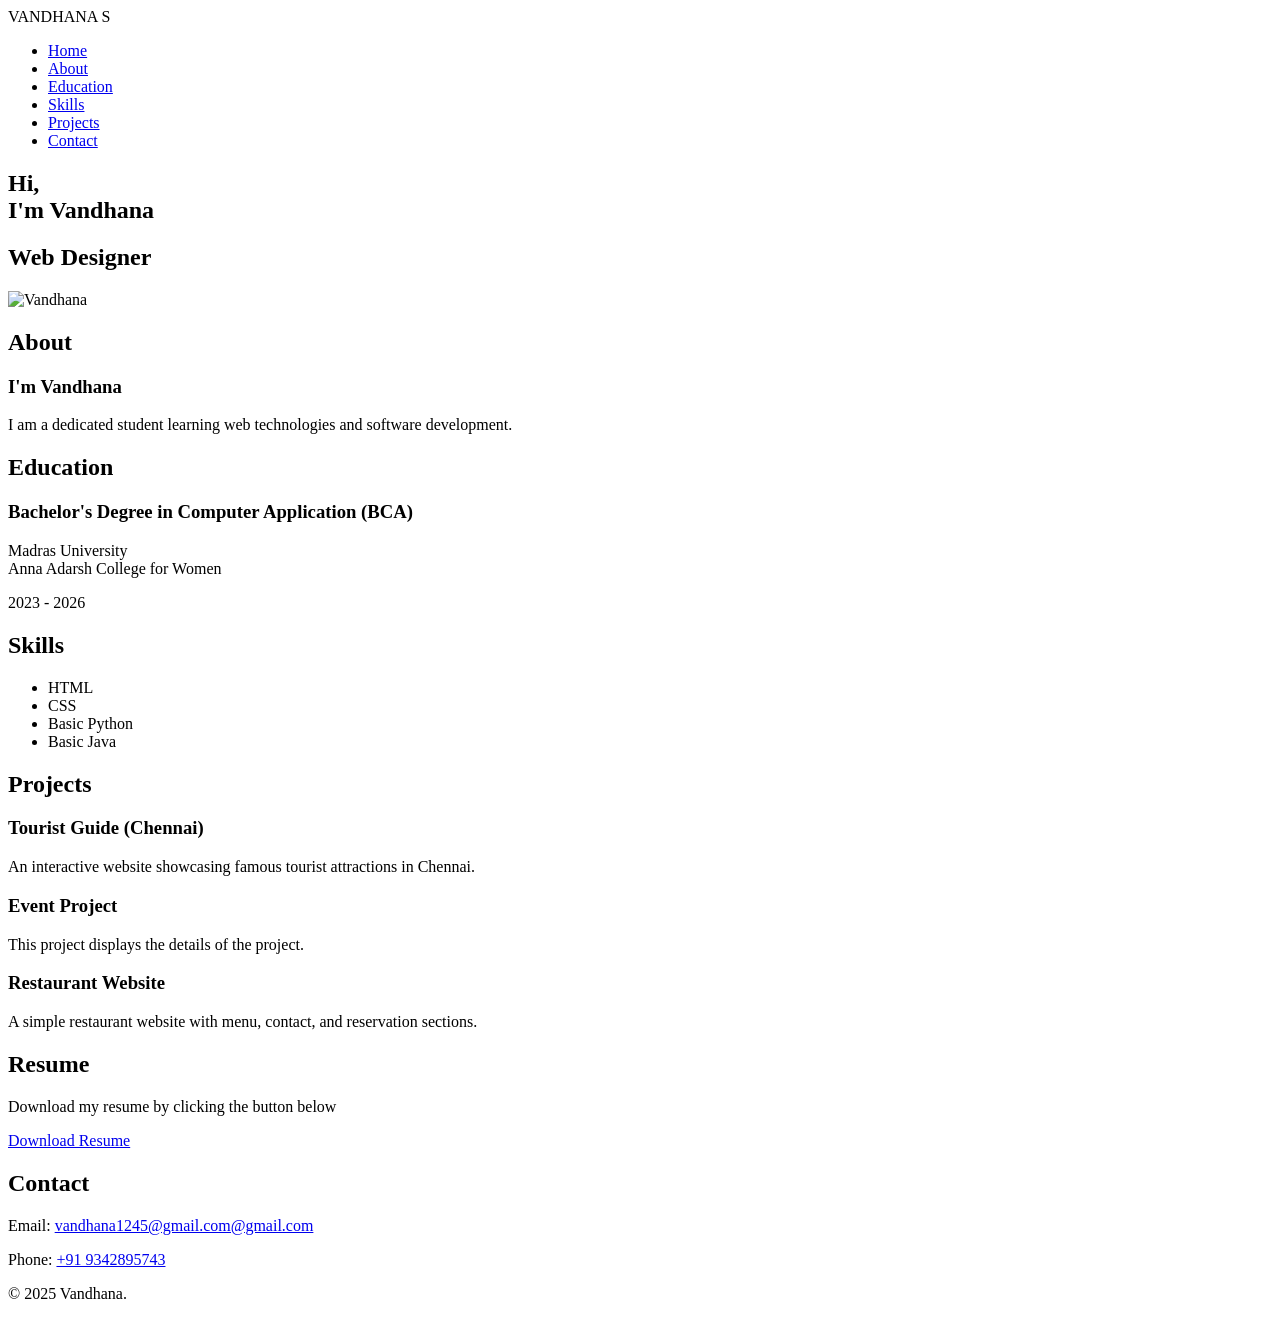
==== index.html @ 9268981f "Rename File - index.html to index.html" ====
<!DOCTYPE html>
<html lang="en">
<head>
    <meta charset="UTF-8">
    <meta name="viewport" content="width=device-width, initial-scale=1.0">
    <title>Portfolio - Vandhana</title>
    <link rel="stylesheet" href="style.css">
</head>
<body>

    <header>
        <nav>
            <div class="logo">VANDHANA S</div>
            <ul>
                <li><a href="#home">Home</a></li>
                <li><a href="#about">About</a></li>
                <li><a href="#education">Education</a></li>
                <li><a href="#skills">Skills</a></li>
                <li><a href="#projects">Projects</a></li>
                <li><a href="#contact">Contact</a></li>
            </ul>
        </nav> 
    </header>

    <section class="hero" id="home">
        <div class="content">
            <h1>Hi, <br> I'm <span class="highlight">Vandhana</span></h1>
            <h2>Web Designer</h2>
        </div>
        <div class="image">
            <div class="profile-pic">
                <img src="image.jpg" alt="Vandhana">
            </div>
        </div>
    </section>

    <section class="about-section" id="about">
        <h2 class="section-title">About</h2>
        <div class="about-content">
            <h3>I'm Vandhana</h3>
            <p>I am a dedicated student learning web technologies and software development.</p>
        </div>
    </section>

    <section class="education-section" id="education">
        <h2 class="section-title">Education</h2>
        <div class="education-content">
            <div class="education-item">
                <h3>Bachelor's Degree in Computer Application (BCA)</h3>
                <p>Madras University <br> Anna Adarsh College for Women</p> 
                <p>2023 - 2026</p>   
            </div>
        </div>    
    </section>

    <section class="skills-section" id="skills">
        <h2 class="section-title">Skills</h2>
        <div class="skills-content">
            <ul>
                <li>HTML</li>
                <li>CSS</li>
                <li>Basic Python</li>
                <li>Basic Java</li>
            </ul>
        </div>
    </section>

    <section class="projects-section" id="projects">
        <h2 class="section-title">Projects</h2>
        <div class="projects-content">
            <div class="project">
                <h3>Tourist Guide (Chennai)</h3>
                <p>An interactive website showcasing famous tourist attractions in Chennai.</p>
            </div>
            <div class="project">
                <h3>Event Project </h3>
                <p>This project displays the details of the project.</p>
            </div>
            <div class="project">
                <h3>Restaurant Website</h3>
                <p>A simple restaurant website with menu, contact, and reservation sections.</p>
            </div>
        </div>
    </section>

    <section class="resume-section">
        <h2 class="section-title">Resume</h2>
        <div class="resume-content">
            <p>Download my resume by clicking the button below</p>
            <a href="resume.jpg" download class="resume-button">Download Resume</a>
        </div>
    </section>

    <section class="contact-section" id="contact">
        <h2 class="section-title">Contact</h2>
        <div class="contact-content">
            <p>Email: <a href="mailto: vandhana1245@gmail.com@gmail.com">vandhana1245@gmail.com@gmail.com</a></p>
            <p>Phone: <a href="tel:+919342895743">+91 9342895743</a></p>
        </div>
    </section>

    <footer>
        <p>&copy; 2025 Vandhana.</p>
    </footer>

</body>
</html>
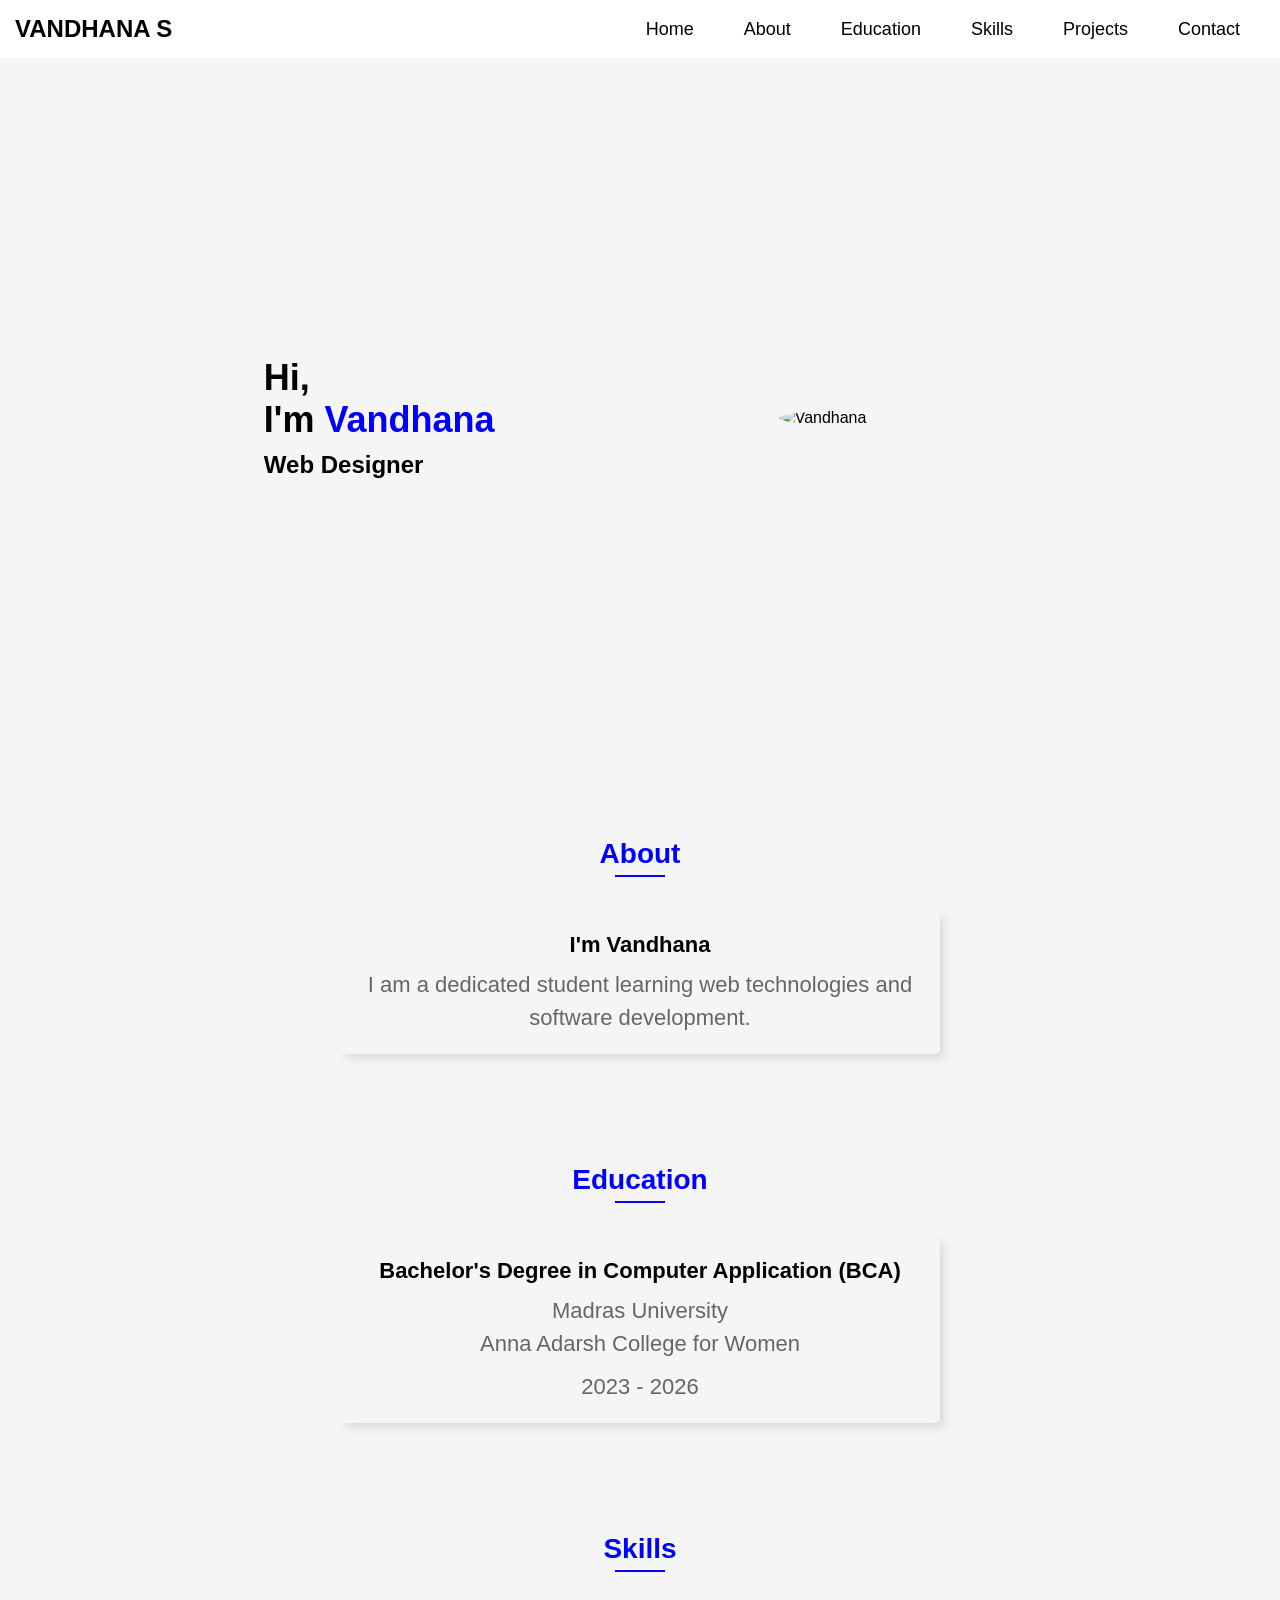
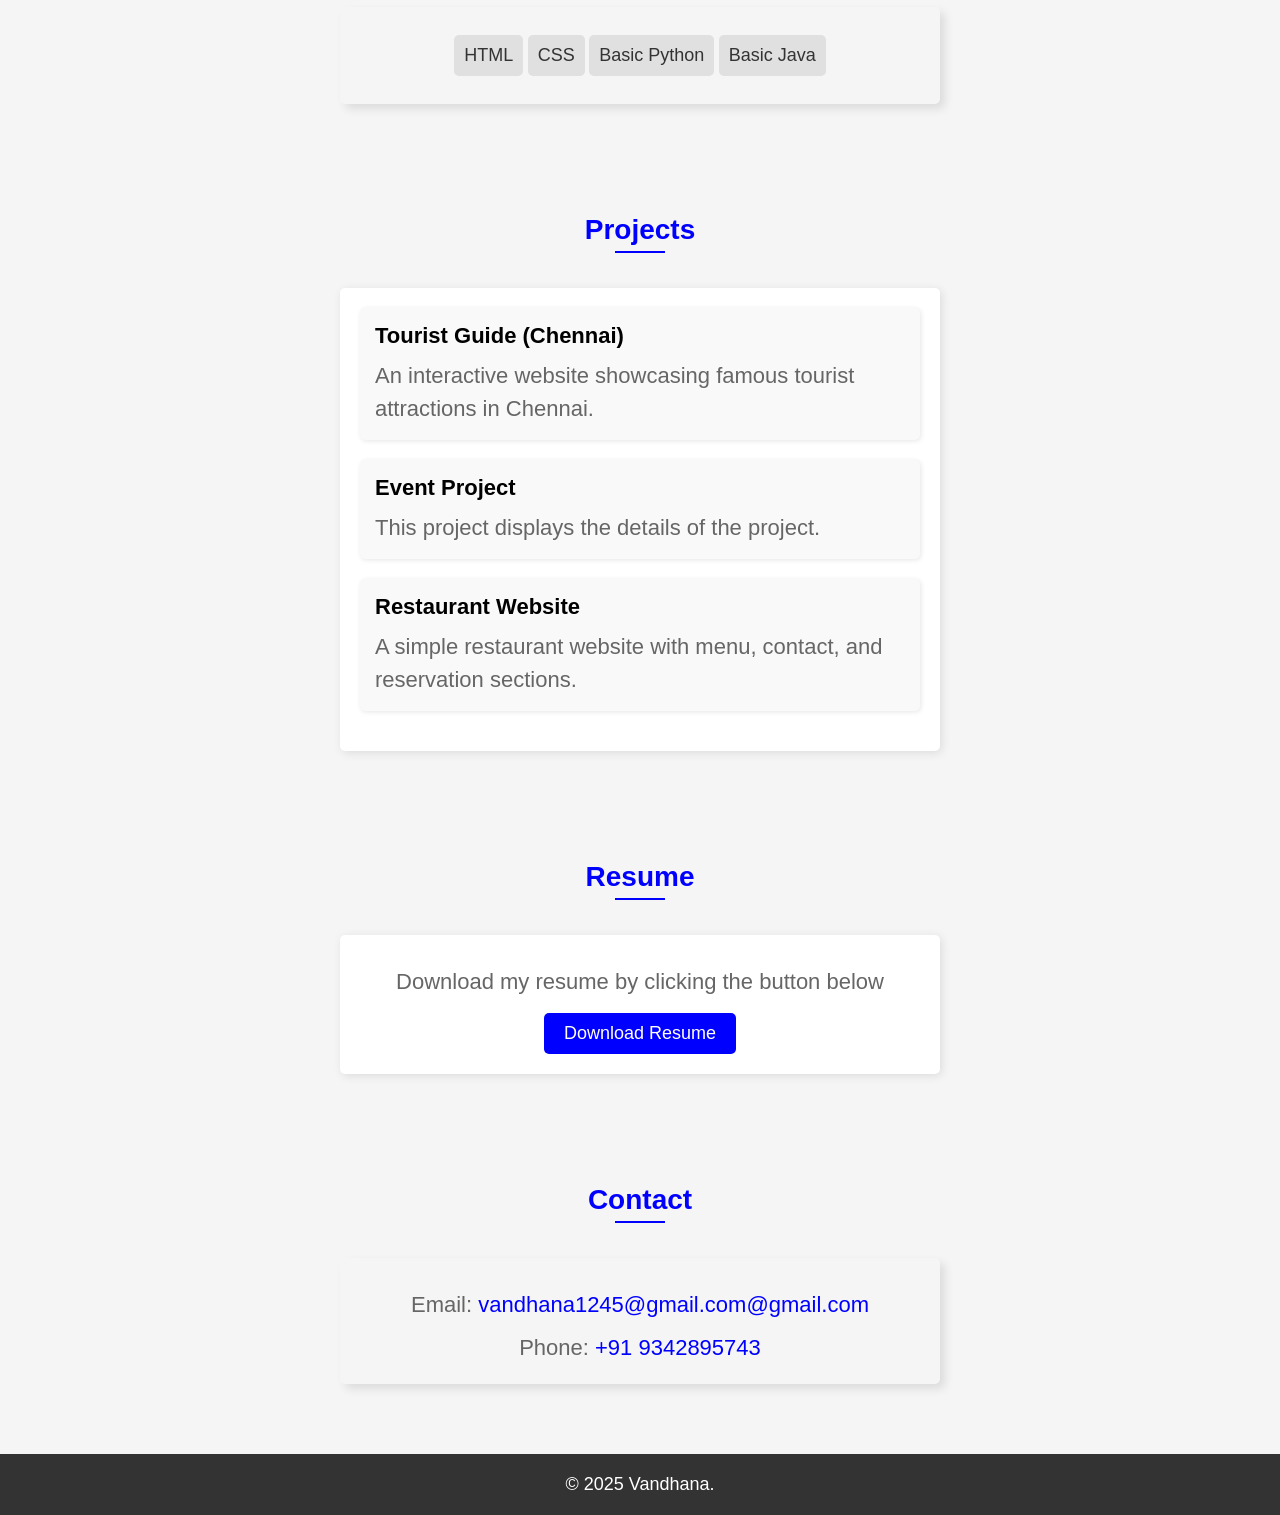
==== commit 3d79457c: "Update index.html" ====
--- a/index.html
+++ b/index.html
@@ -30,7 +30,7 @@
         </div>
         <div class="image">
             <div class="profile-pic">
-                <img src="image.jpg" alt="Vandhana">
+                <img src="File-image.jpg" alt="Vandhana">
             </div>
         </div>
     </section>
--- a/style.css
+++ b/style.css
@@ -0,0 +1,228 @@
+* {
+    margin: 0;
+    padding: 0;
+    box-sizing: border-box;
+    font-family: Arial, sans-serif;
+}
+
+body {
+    background-color: #f5f5f5;
+}
+
+nav {
+    display: flex;
+    justify-content: space-between;
+    align-items: center;
+    padding: 15px;
+    background: white;
+}
+
+.logo {
+    font-size: 24px;
+    font-weight: bold;
+}
+
+nav ul {
+    list-style: none;
+    display: flex;
+}
+
+nav ul li {
+    margin: 0 15px;
+}
+
+nav ul li a {
+    text-decoration: none;
+    color: black;
+    font-size: 18px;
+    padding: 5px 10px;
+    transition: 0.3s ease;
+}
+
+nav ul li a:hover {
+    background-color: blue;
+    border-radius: 5px;
+}
+
+.hero {
+    display: flex;
+    align-items: center;
+    justify-content: space-around;
+    height: 80vh;
+    padding: 0 10%;
+}
+
+.content h1 {
+    font-size: 36px;
+}
+
+.highlight {
+    color: blue;
+}
+
+h2 {
+    font-size: 24px;
+    margin-top: 10px;
+}
+
+.btn {
+    display: inline-block;
+    margin-top: 20px;
+    padding: 10px 20px;
+    background: blue;
+    color: white;
+    text-decoration: none;
+    border-radius: 5px;
+}
+
+.social-links {
+    margin-top: 20px;
+}
+
+.social-links a {
+    margin-right: 10px;
+    text-decoration: none;
+    font-size: 20px;
+}
+
+.image {
+    position: relative;
+}
+
+.profile-pic {
+    width: 250px;
+    height: 250px;
+    border-radius: 50%;
+    display: flex;
+    align-items: center;
+    justify-content: center;
+}
+
+.profile-pic img {
+    width: 90%;
+    border-radius: 60%;
+}
+
+.section-title {
+    font-size: 28px;
+    color: blue;
+    position: relative;
+    display: inline-block;
+    margin-bottom: 30px;
+}
+
+.section-title::after {
+    content: " ";
+    display: block;
+    width: 50px;
+    height: 2px;
+    background-color: blue;
+    margin: 5px auto;
+}
+
+.about-section, .education-section, .skills-section, .projects-section, .contact-section{
+    text-align: center;
+    padding: 50px;
+}
+
+.about-content, .education-content, .skills-content, .projects-content, .contact-content{
+    text-align: center;
+    max-width: 600px;
+    margin: 0 auto;
+    padding: 20px;
+    border-radius: 5px;
+    box-shadow: 5px 5px 10px rgba(0, 0, 0, 0.1);
+}
+
+.about-content h3, .education-content h3, .projects-content h3{
+    font-size: 22px;
+    color: black;
+}
+
+.about-content p, .education-content p, .projects-content p, .contact-content p, .resume-content p {
+    font-size: 22px;
+    color: #666;
+    margin-top: 10px;
+    line-height: 1.5;
+}
+
+
+.skills-content ul {
+    list-style: none;
+}
+
+.skills-content li {
+    font-size: 18px;
+    color: #333;
+    background: #e0e0e0;
+    padding: 10px;
+    margin: 8px 0;
+    border-radius: 5px;
+    display: inline-block;
+}
+
+.projects-content {
+    text-align: left;
+    max-width: 600px;
+    margin: 0 auto;
+    padding: 20px;
+    background: white;
+    border-radius: 5px;
+    box-shadow: 2px 2px 10px rgba(0, 0, 0, 0.1);
+}
+
+.project {
+    margin-bottom: 20px;
+    padding: 15px;
+    background: #f9f9f9;
+    border-radius: 5px;
+    box-shadow: 1px 1px 5px rgba(0, 0, 0, 0.1);
+}
+
+.resume-section {
+    text-align: center;
+    padding: 50px;
+}
+
+.resume-content {
+    max-width: 600px;
+    margin: 0 auto;
+    background: white;
+    padding: 20px;
+    border-radius: 5px;
+    box-shadow: 2px 2px 10px rgba(0, 0, 0, 0.1);
+}
+
+.resume-button {
+    display: inline-block;
+    margin-top: 15px;
+    padding: 10px 20px;
+    font-size: 18px;
+    color: white;
+    background-color: blue;
+    text-decoration: none;
+    border-radius: 5px;
+}
+
+.resume-button:hover {
+    background-color: darkblue;
+}
+
+.contact-content a {
+    color: blue;
+    text-decoration: none;
+}
+
+.contact-content a:hover {
+    text-decoration: underline;
+}
+
+footer {
+    background: #333;
+    color: white;
+    text-align: center;
+    padding: 20px;
+    font-size: 18px;
+    margin-top: 20px;
+}
+
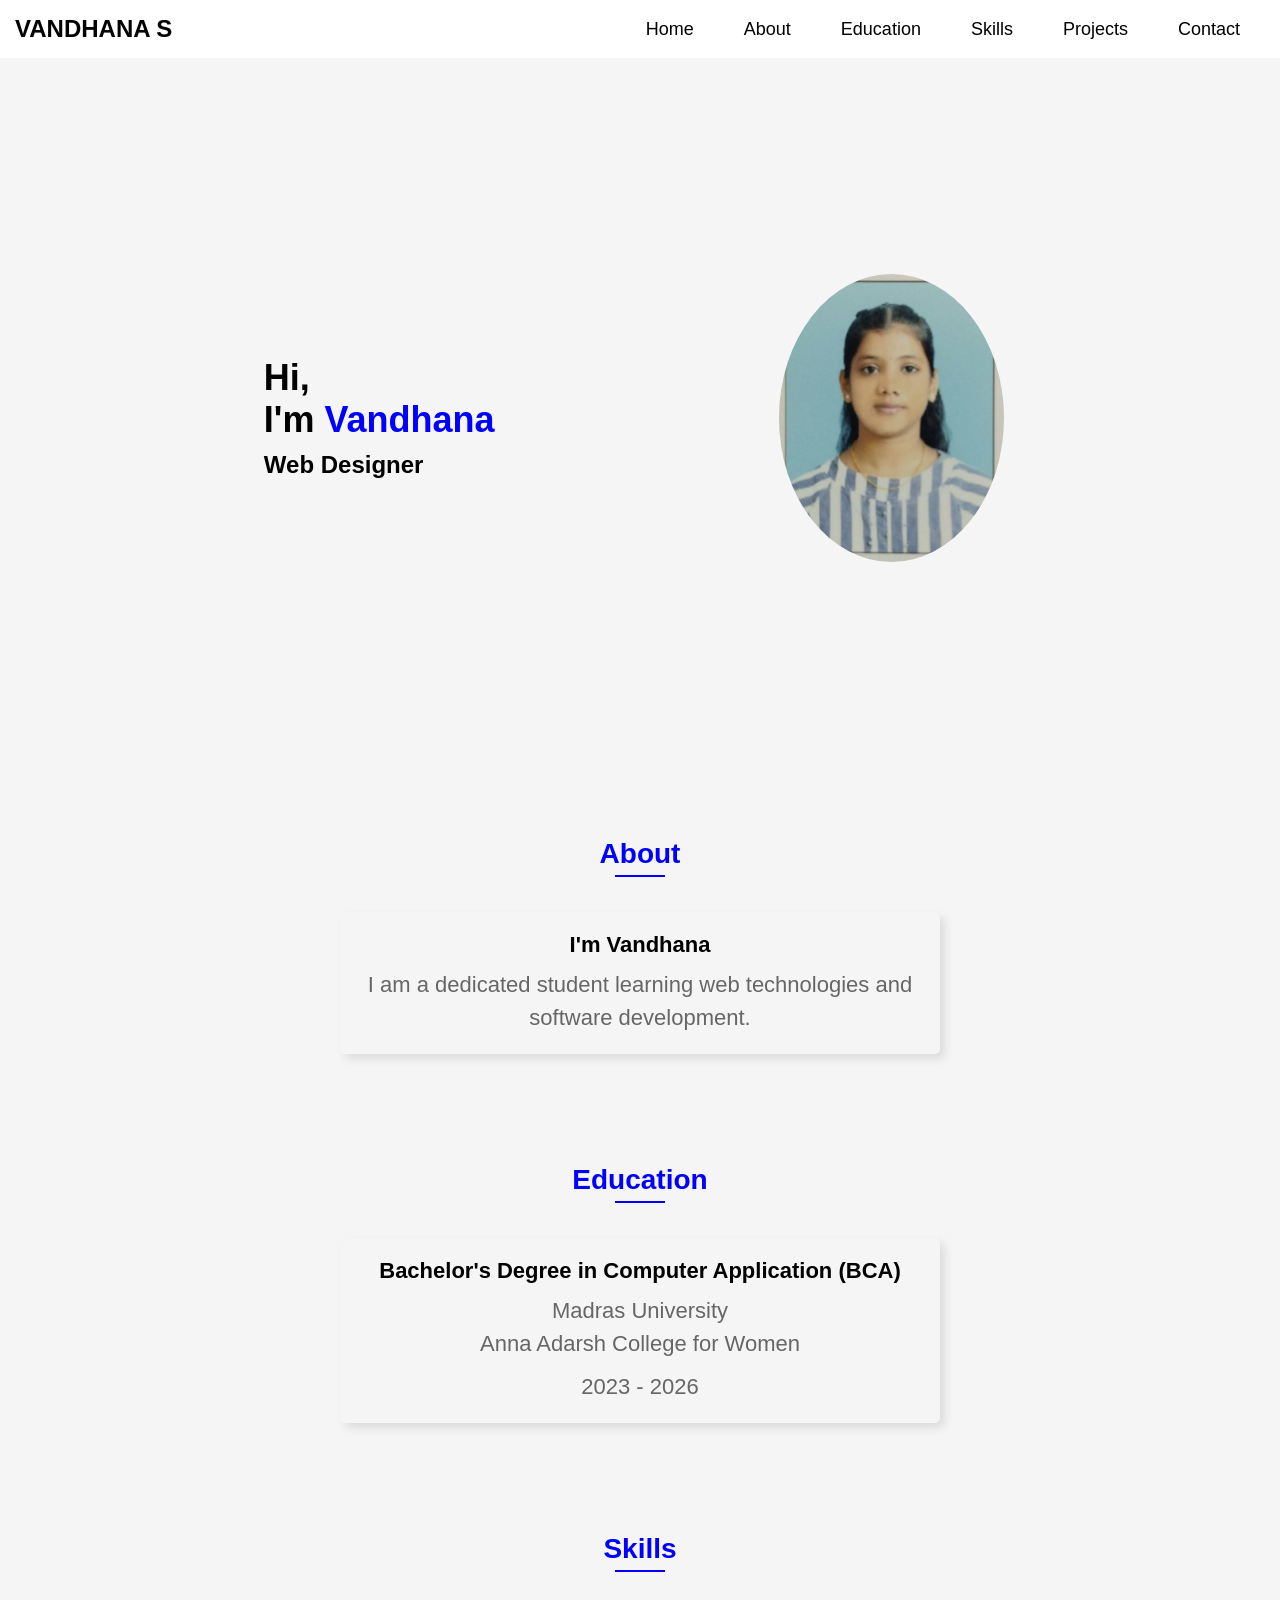
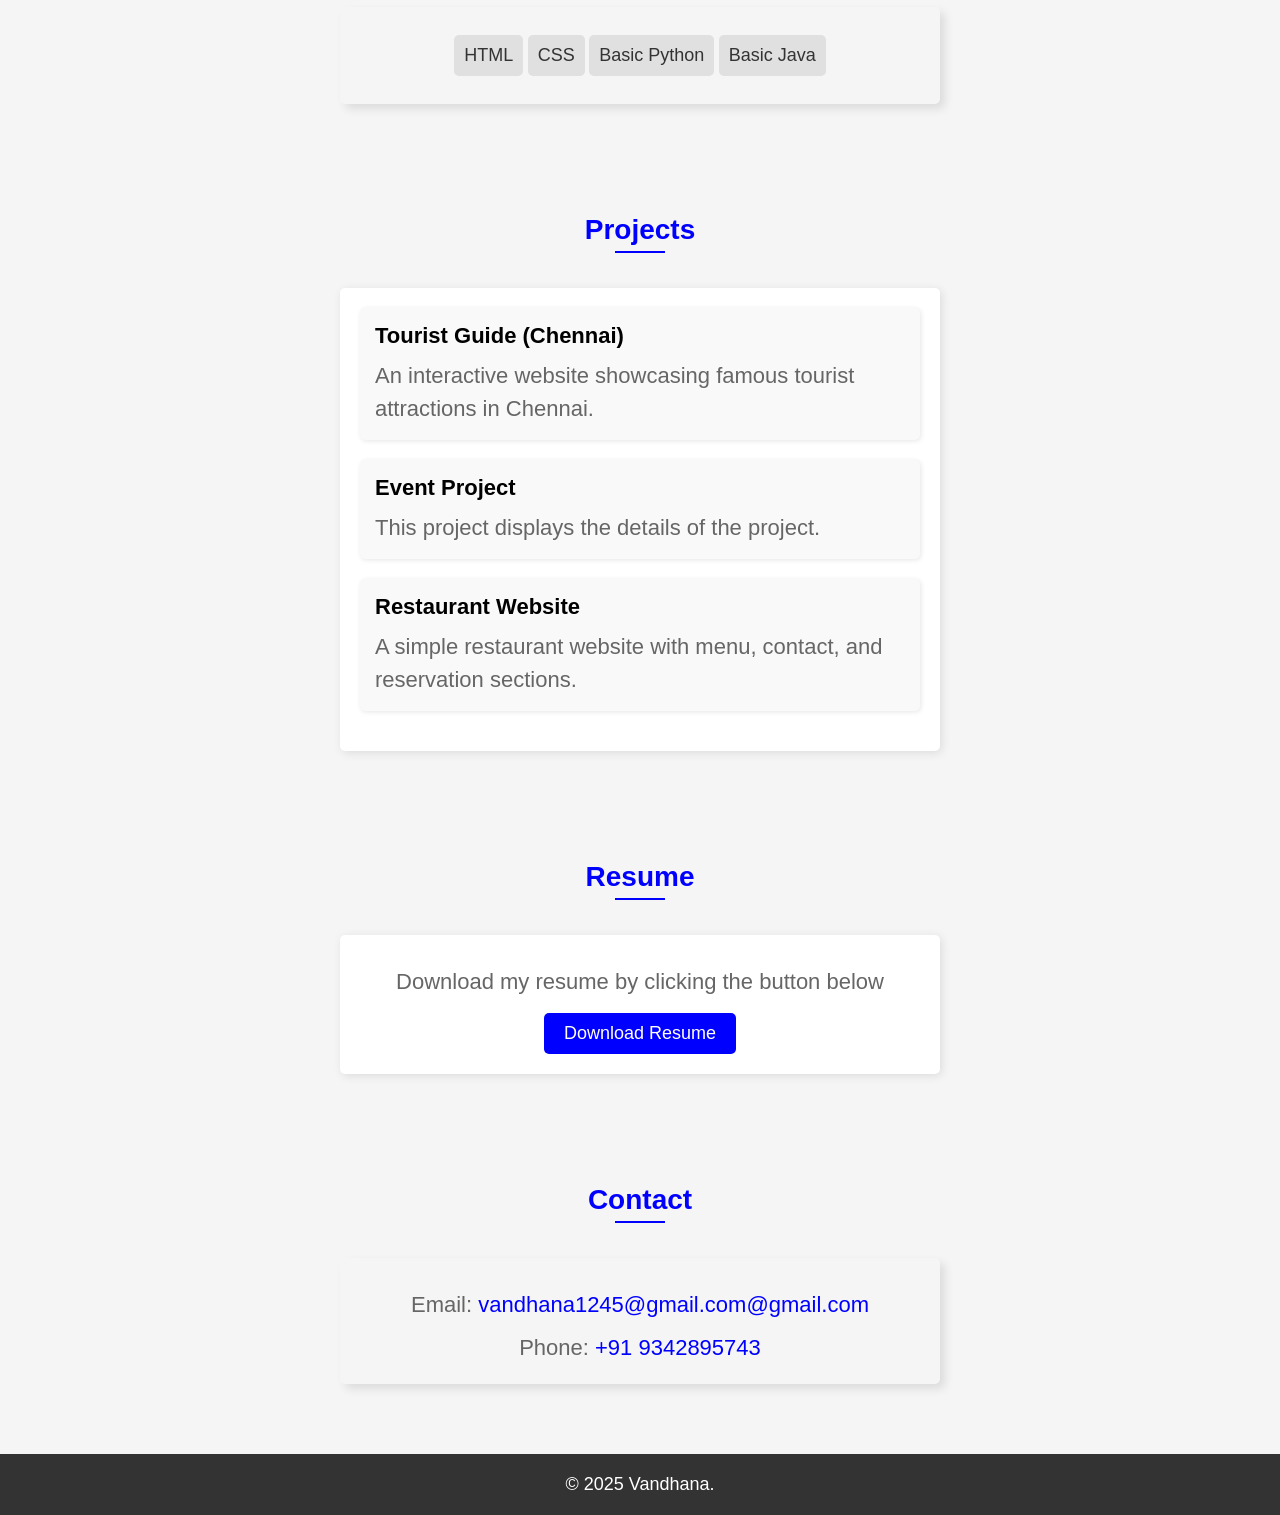
==== commit dcc16fac: "Update index.html" ====
--- a/index.html
+++ b/index.html
@@ -30,7 +30,7 @@
         </div>
         <div class="image">
             <div class="profile-pic">
-                <img src="File-image.jpg" alt="Vandhana">
+                <img src="File - image.jpg" alt="Vandhana">
             </div>
         </div>
     </section>
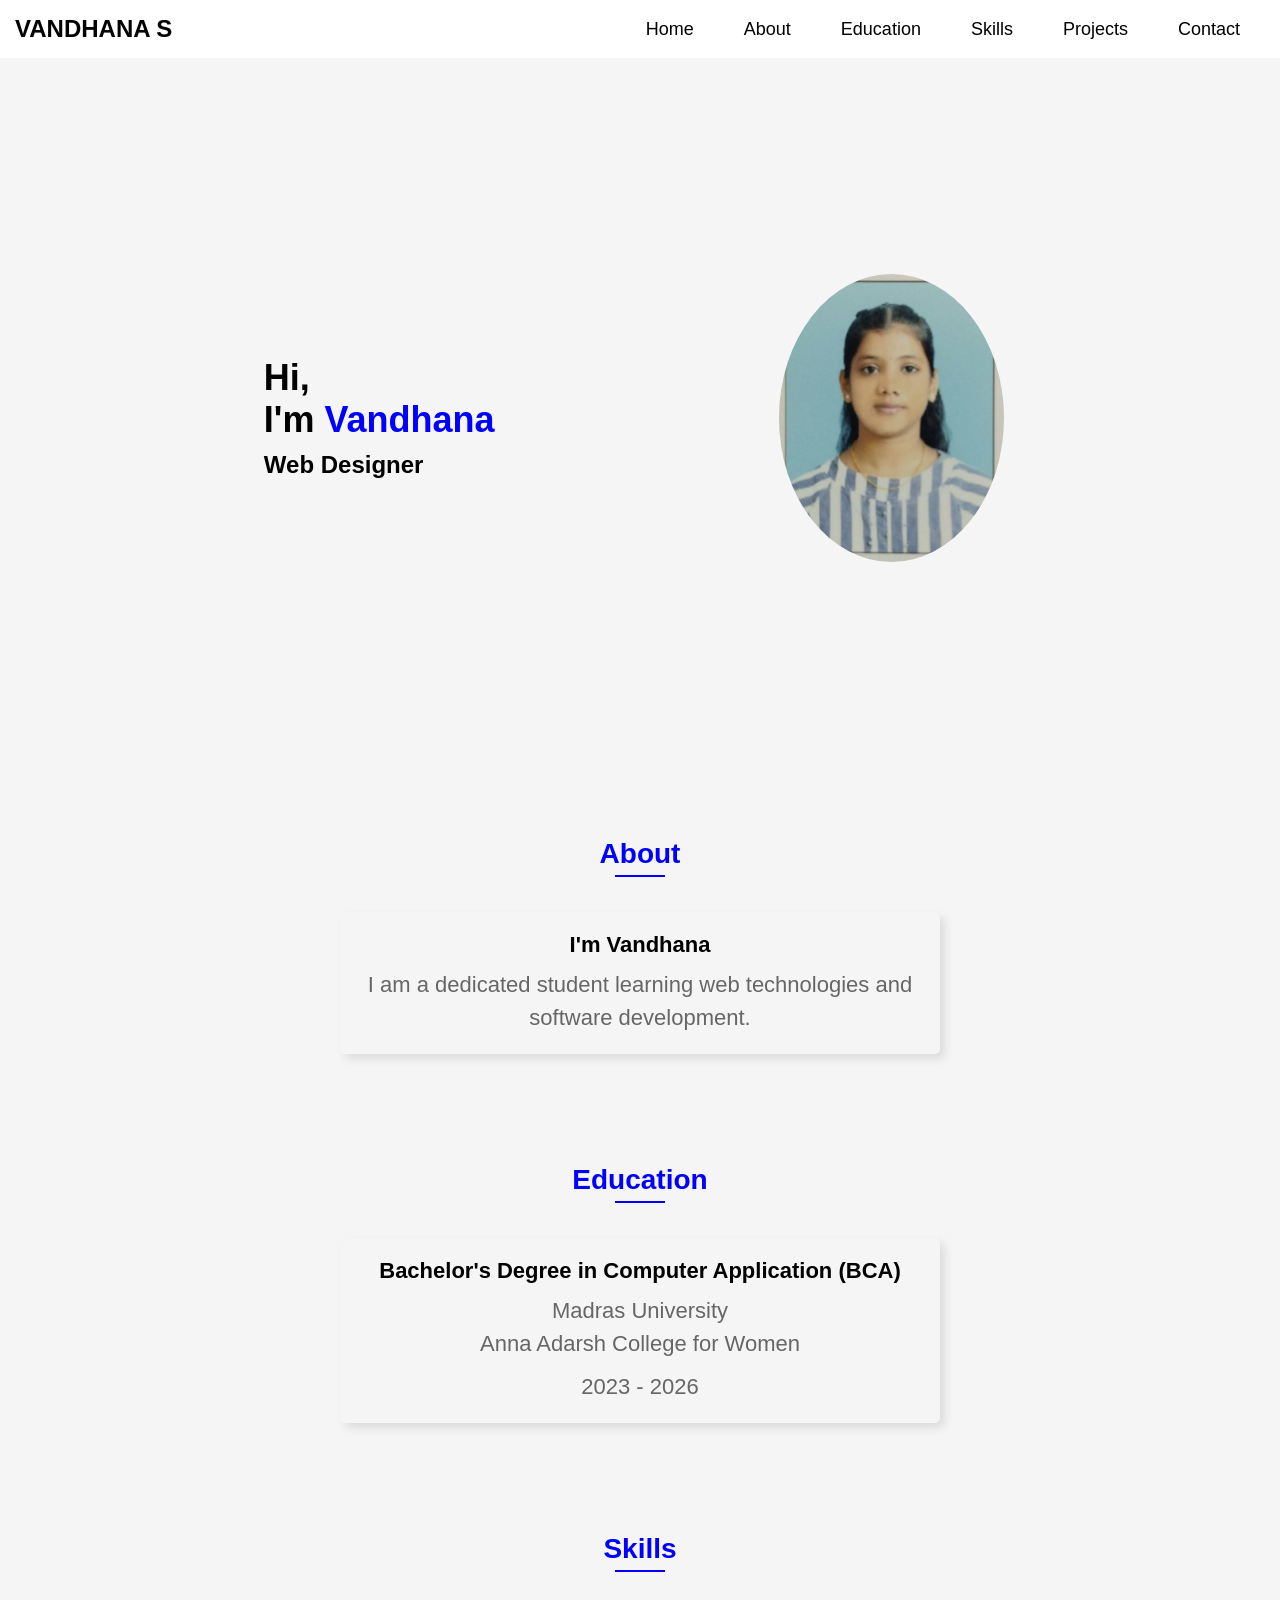
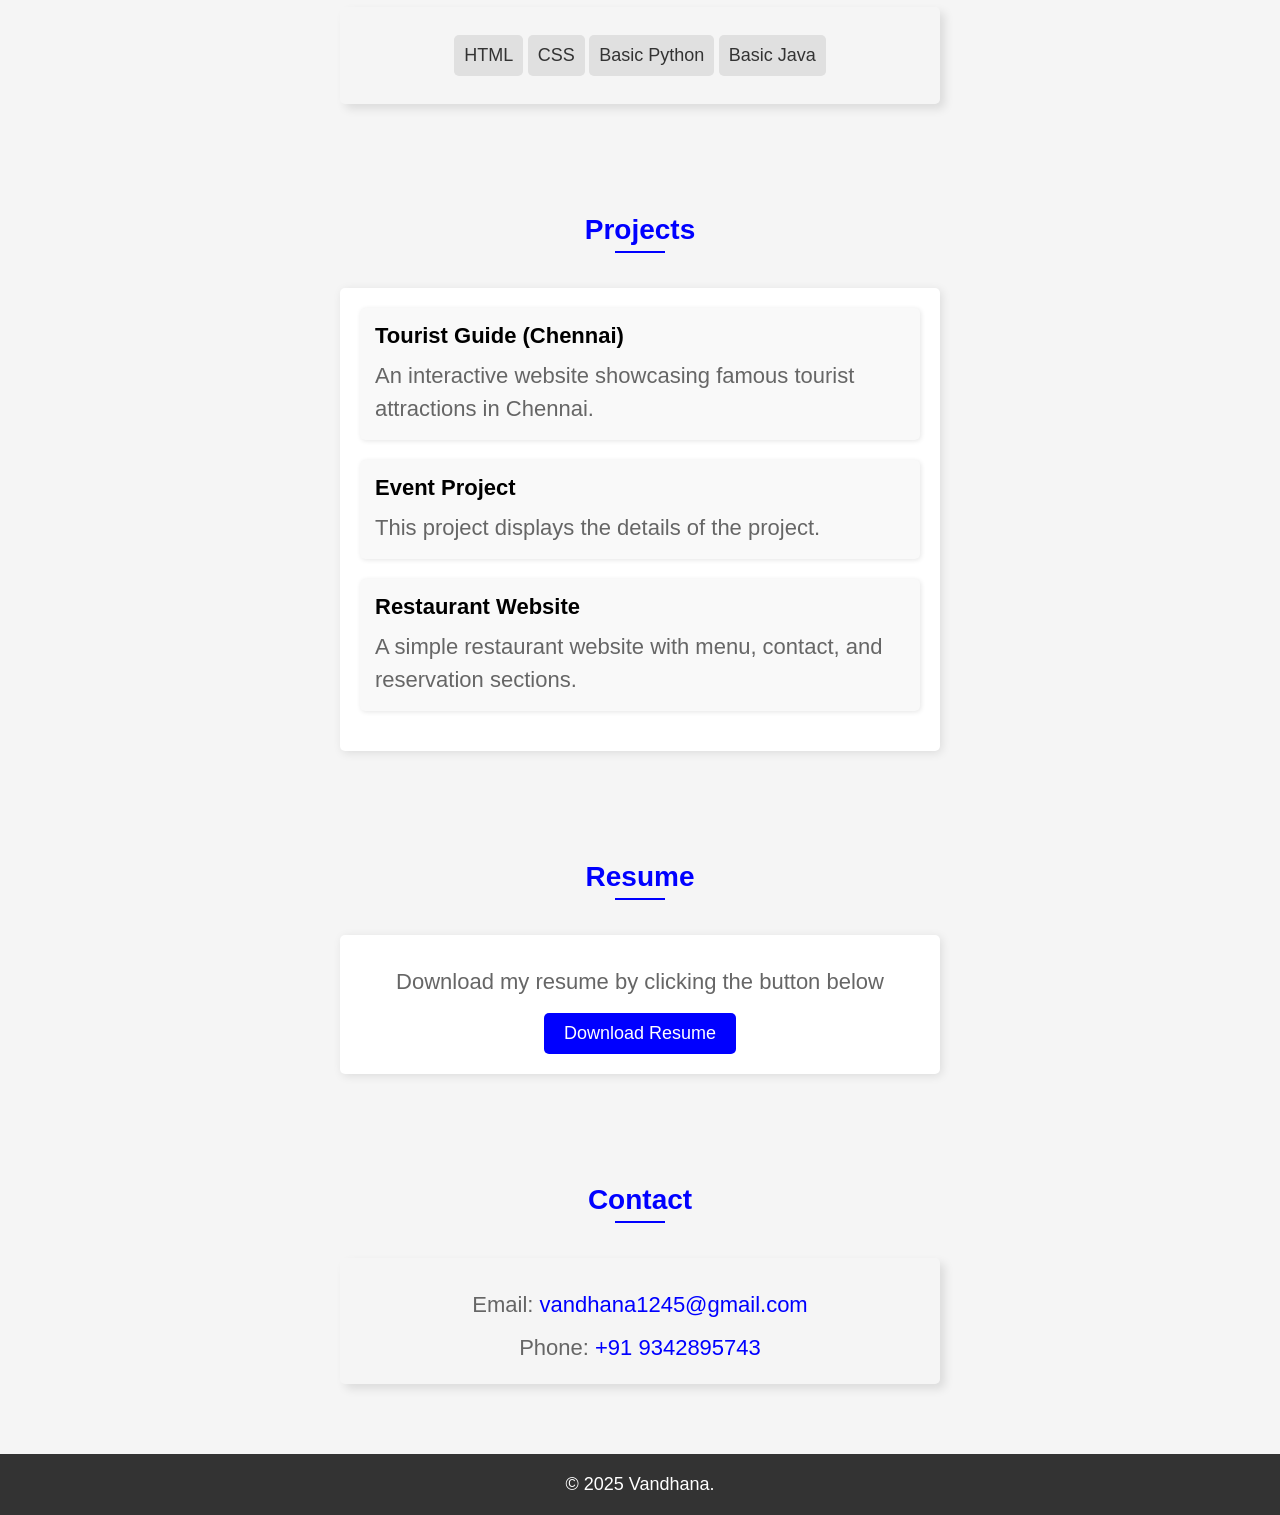
==== commit 11ff4545: "Update index.html" ====
--- a/index.html
+++ b/index.html
@@ -88,14 +88,14 @@
         <h2 class="section-title">Resume</h2>
         <div class="resume-content">
             <p>Download my resume by clicking the button below</p>
-            <a href="resume.jpg" download class="resume-button">Download Resume</a>
+            <a href="File - resume.jpg" download class="resume-button">Download Resume</a>
         </div>
     </section>
 
     <section class="contact-section" id="contact">
         <h2 class="section-title">Contact</h2>
         <div class="contact-content">
-            <p>Email: <a href="mailto: vandhana1245@gmail.com@gmail.com">vandhana1245@gmail.com@gmail.com</a></p>
+            <p>Email: <a href="mailto: vandhana1245@gmail.com">vandhana1245@gmail.com</a></p>
             <p>Phone: <a href="tel:+919342895743">+91 9342895743</a></p>
         </div>
     </section>
